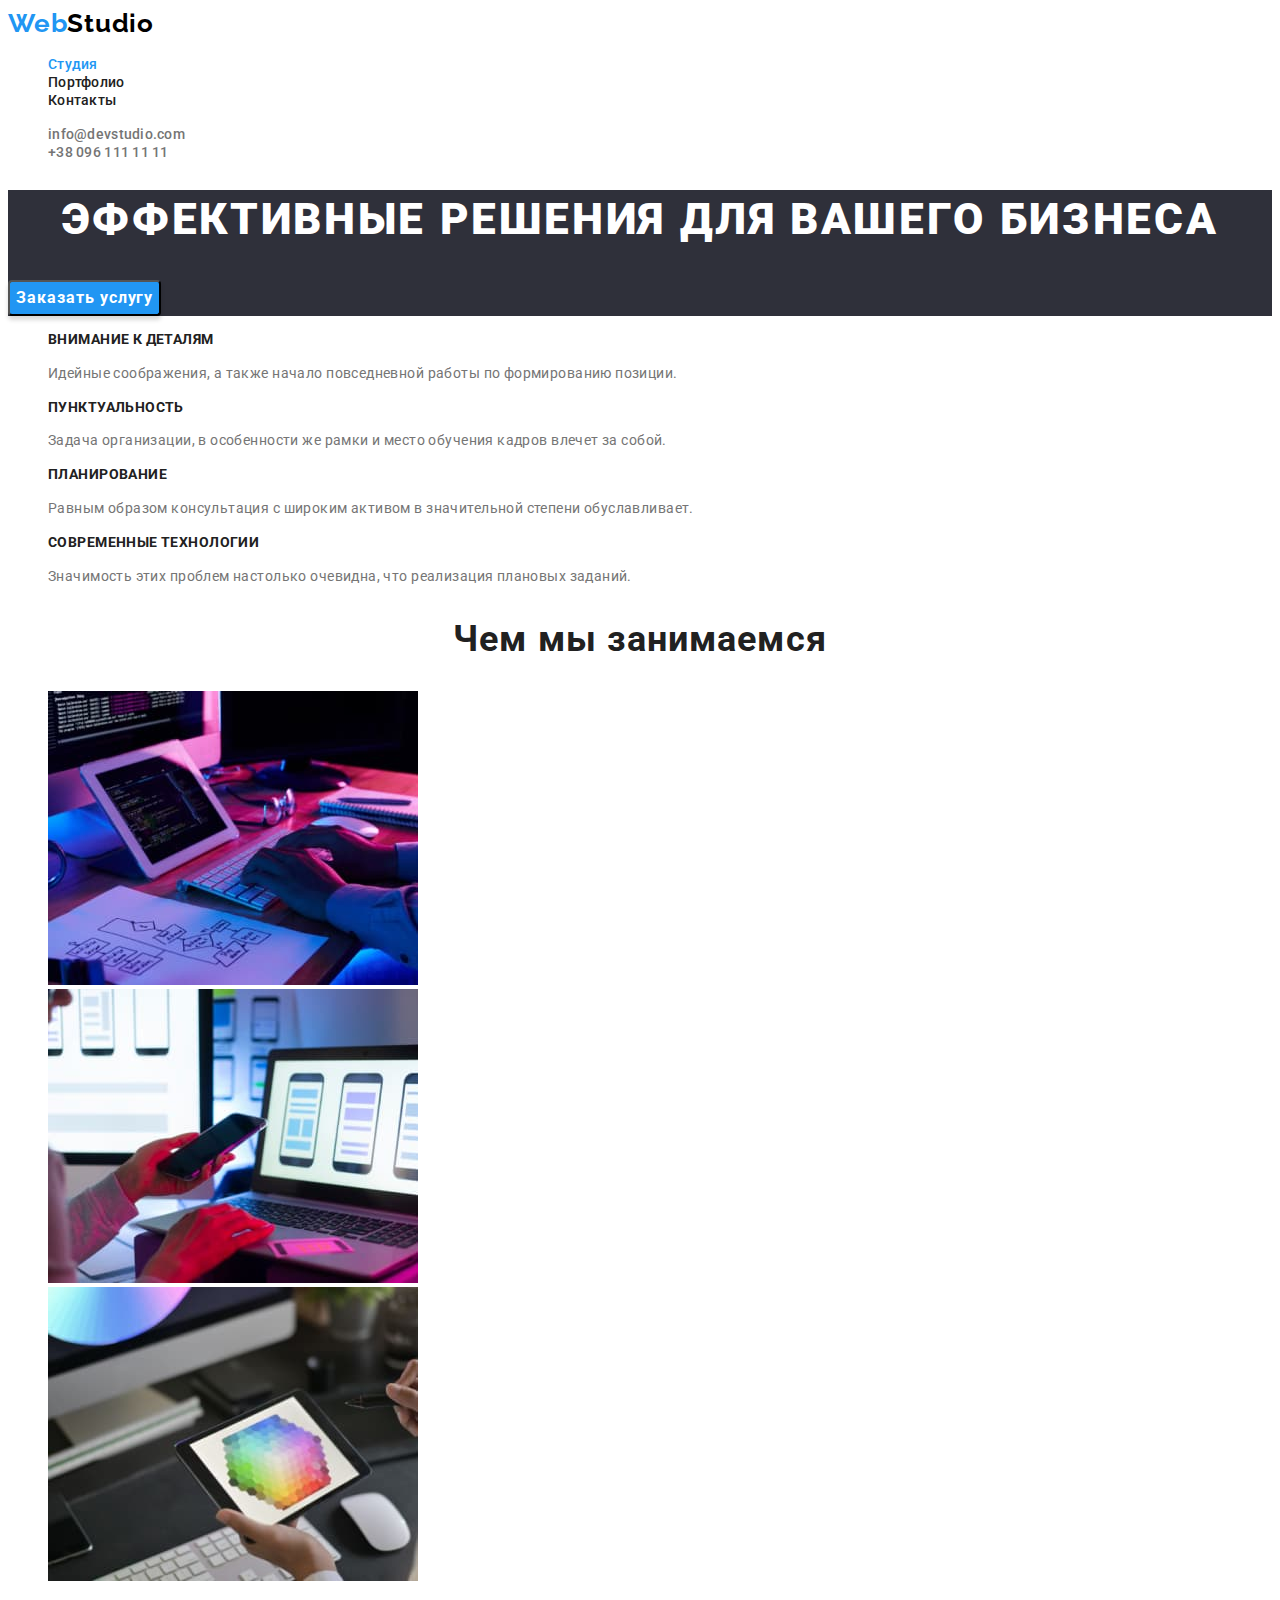
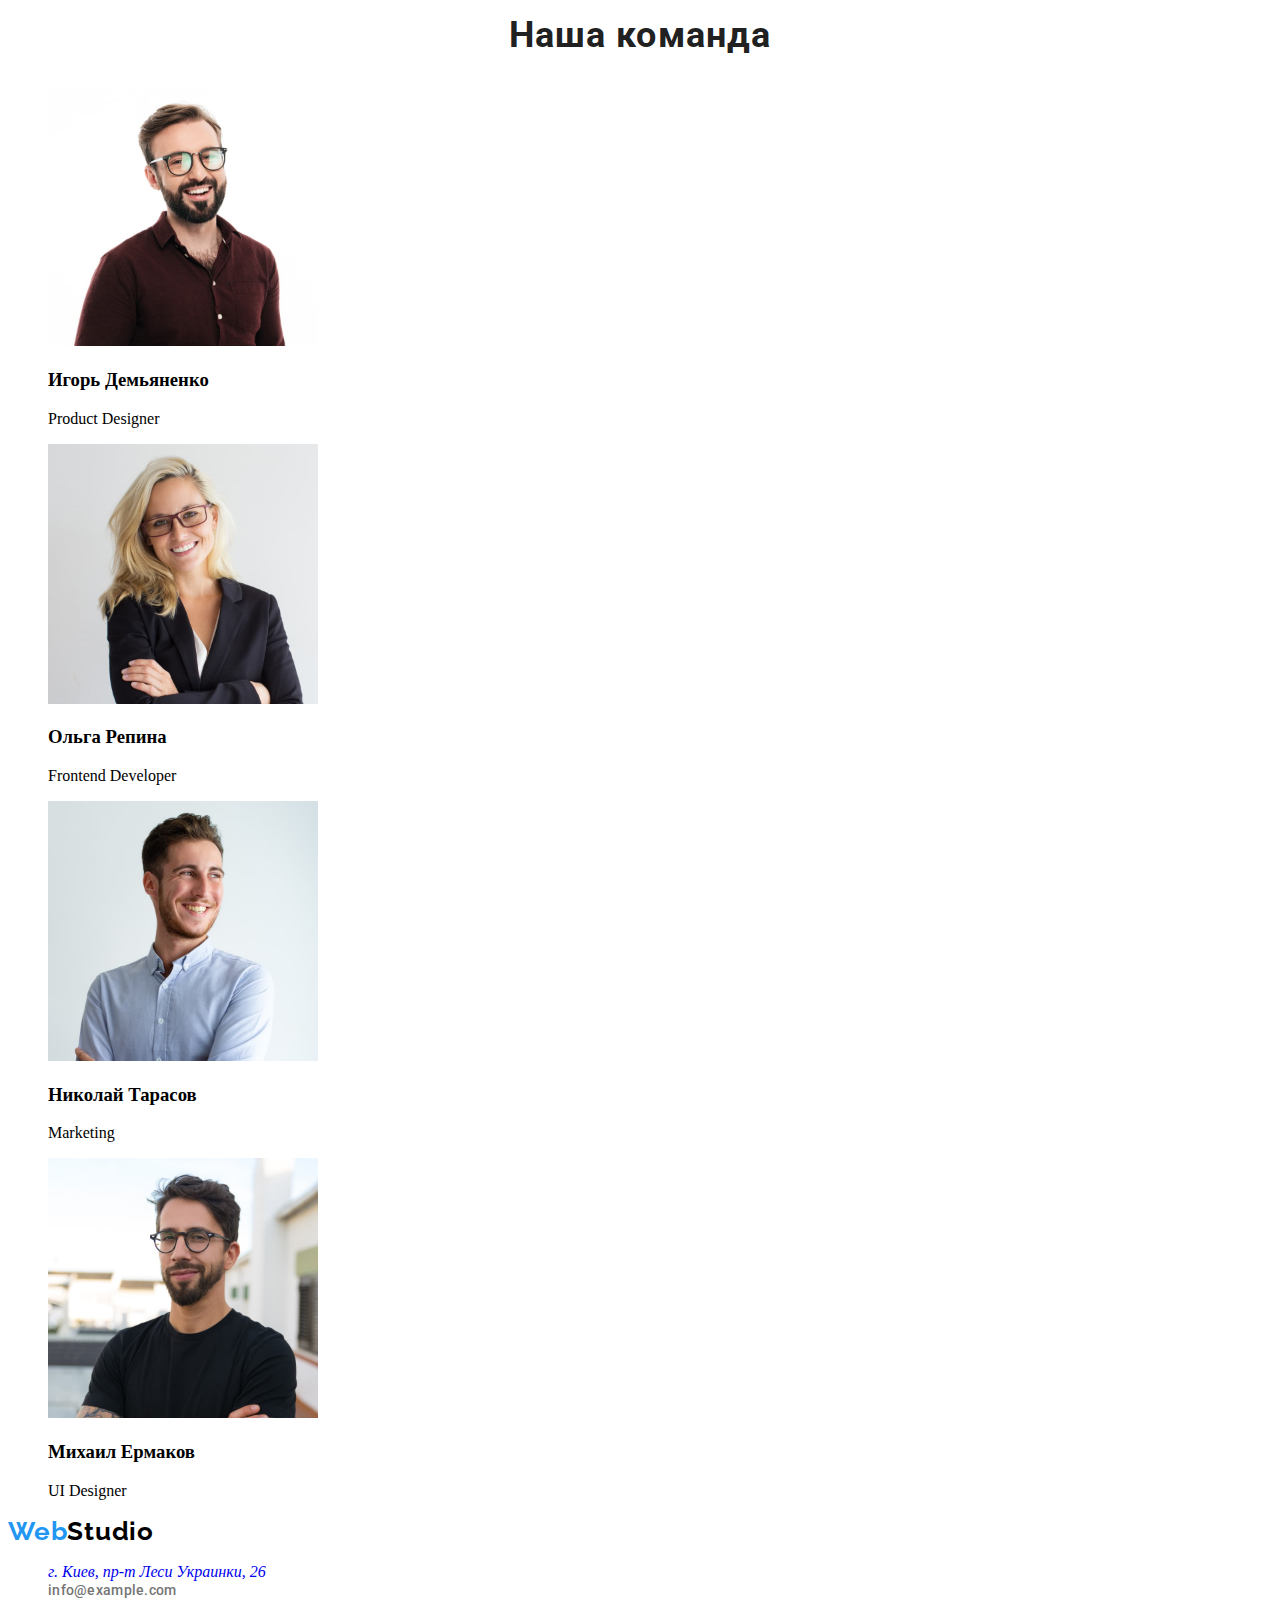
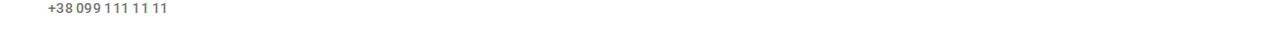
==== index.html @ ed90602a "studio and portfolio page" ====
<!DOCTYPE html>
<html lang="ru">

<head>
  <meta charset="UTF-8" />
  <meta http-equiv="X-UA-Compatible" content="IE=edge" />
  <meta name="viewport" content="width=device-width, initial-scale=1.0" />
  <title>WebStudio</title>
  <link rel="preconnect" href="https://fonts.gstatic.com">
  <link href="https://fonts.googleapis.com/css2?family=Raleway:wght@700&family=Roboto:wght@400;500;700;900&display=swap"
    rel="stylesheet">
  <link rel="stylesheet" href="./css/styles.css"> 
</head>


<body>
  <header class="heder">
    <nav>
      <a class="logo link" lang="en" href="./index.html"><span class="half-logo">Web</span>Studio</a>
      <ul class="menu list">
        <li class="menu-item">
          <a class="menu-link current link" href="">Студия</a></li>
        <li class="menu-item">
          <a class="menu-link link" href="./portfolio.html">Портфолио</a></li>
        <li class="menu-item">
          <a class="menu-link link" href="">Контакты</a></li>
      </ul>
    </nav>
    <ul class="hookup list">
      <li><a class="hookup-link link" href="mailto:info@devstudio.com">info@devstudio.com</a></li>
      <li><a class="hookup-link link" href="tel:+380961111111">+38 096 111 11 11</a></li>
    </ul>
  </header>
  <main>
    <!-- Hero -->
    <section class="hero">
      <h1 class="hero-text">Эффективные решения для вашего бизнеса</h1>
      <button class="hero-button" type="button">Заказать услугу</button>
    </section>
    <!-- Specifics  -->
    <section class="specifics">
      <h2 class="preferens" hidden>Наши преимущества</h2>
      <ul class="preferens-list list">
        <li class="preferens-item">
          <h3 class="preferens-titel">Внимание к деталям</h3>
          <p class="preferens-text">
            Идейные соображения, а также начало повседневной работы по
            формированию позиции.
          </p>
        </li>
        <li class="preferens-item ">
          <h3 class="preferens-titel">Пунктуальность</h3>
          <p class="preferens-text">
            Задача организации, в особенности же рамки и место обучения кадров
            влечет за собой.
          </p>
        </li>
        <li class="preferens-item">
          <h3 class="preferens-titel">Планирование</h3>
          <p class="preferens-text">
            Равным образом консультация с широким активом в значительной
            степени обуславливает.
          </p>
        </li>
        <li class="preferens-item">
          <h3 class="preferens-titel">Современные технологии</h3>
          <p class="preferens-text">
            Значимость этих проблем настолько очевидна, что реализация
            плановых заданий.
          </p>
        </li>
      </ul>
    </section>
    <section class="work">
      <h2 class="work-titel">Чем мы занимаемся</h2>
      <ul class="work-item list">
        <li class="work-img">
          <img src="./images/box1.jpg" alt="Компьютер" width="370" height="294" />
        </li>
        <li class="work-img">
          <img src="./images/box2.jpg" alt="Ноутбук и телефон" width="370" height="294" />
        </li>
        <li class="work-img">
          <img src="./images/box3.jpg" alt="Планшет" width="370" height="294" />
        </li>
      </ul>
    </section>
    <section>
      <h2 class="team">Наша команда</h2>
      <ul class="team-item list">
        <li class="team-list">
          <img src="./images/igor.jpg" alt="Фото мужчины" width="270" height="260" />
          <h3 class="team-name">Игорь Демьяненко</h3>
          <p class="team-position" lang="en">Product Designer</p>
        </li>
        <li class="team-list">
          <img src="./images/olga.jpg" alt="Фото женщины" width="270" height="260" />
          <h3 class="team-name">Ольга Репина</h3>
          <p class="team-position" lang="en">Frontend Developer</p>
        </li>
        <li class="team-list">
          <img src="./images/nikolay.jpg" alt="Фото мужчины" width="270" height="260" />
          <h3 class="team-name">Николай Тарасов</h3>
          <p class="team-position" lang="en">Marketing</p>
        </li>
        <li class="team-list">
          <img src="./images/mihail.jpg" alt="Фото мужчины" width="270" height="260" />
          <h3 class="team-name">Михаил Ермаков</h3>
          <p class="team-position" lang="en">UI Designer</p>
        </li>
      </ul>
    </section>
  </main>
  <footer class="footer">
    <a class="logo link" lang="en" href="./index.html"><span class="half-logo">Web</span>Studio</a>
    <address>
      <ul class="contacts list">
        <li>
          <a class="address link" href="https://goo.gl/maps/mreH3rbR9d4Kw75F6" target="_blank" rel="noopener noreferrer">г. Киев, пр-т Леси
            Украинки, 26</a>
        </li>
        <li><a class="hookup-link link" href="mailto:info@example.com">info@example.com</a></li>
        <li><a class="hookup-link link" href="tel:+380991111111">+38 099 111 11 11</a></li>
      </ul>
    </address>
  </footer>
</body>

</html>
---- css/styles.css ----
/* basic color #FFFFFF;
button, link, web #2196F3;
link calm : #212121;
Studio: #000000;

link active tel em #2196F3
link calm tel em #757575
h2 text  #212121;
team background: #F5F4FA;
background footer and hero #2F303A;
address : #FFFFFF;
footer tel em background: #FFFFFF99;

*/

/* :root {
font-family: 'Raleway', sans-serif;
font-family: 'Roboto', sans-serif;
} */
.link {
    text-decoration: none;
}
.list {
    list-style: none;
}
/* Heder */
.menu-link {
font-family: 'Roboto', sans-serif;
font-weight: 500;
font-size: 14px;
line-height: 1.14;
letter-spacing: 0.02em;
color: #212121;
}
.menu-link:hover,
.menu-link:focus {
    color: #2196F3;
}
.hookup-link{
font-family: 'Roboto', sans-serif;
font-style: normal;
font-weight: 500;
font-size: 14px;
line-height: 1.14;
letter-spacing: 0.02em;   
color: #757575;
}
.hookup-link:hover,
.hookup-link:focus {
    color: #2196F3
}
.logo {
font-family: 'Raleway', sans-serif;
font-weight: 700;
font-size: 26px;
line-height: 1.19;
letter-spacing: 0.03em;
color: #000000;
}
.half-logo {
font-family: 'Raleway', sans-serif;
font-weight: 700;
font-size: 26px;
line-height: 1.19;
letter-spacing: 0.03em;  
color: #2196F3;
}
.current {
color: #2196F3;
}
/* Hero */
.hero {
    background-color: #2F303A;
}
.hero-text {
font-family: 'Roboto', sans-serif;
font-weight: 900;
font-size: 44px;
line-height: 1.36;
text-align: center;
letter-spacing: 0.06em;
text-transform: uppercase;
color: #FFFFFF;
}
.hero-button {
font-family: 'Roboto', sans-serif;
font-weight: 700;
font-size: 16px;
line-height: 1.87;
display: flex;
text-align: center;
align-items: center;
letter-spacing: 0.06em;
color: #FFFFFF;
background: #2196F3;
box-shadow: 0px 4px 4px rgba(0, 0, 0, 0.15);
border-radius: 4px;
}
/* Specifics */
.preferens-titel {
font-family: 'Roboto', sans-serif;
font-weight: 700;
font-size: 14px;
line-height: 1.14;
letter-spacing: 0.03em;
text-transform: uppercase;
color: #212121;
}
.preferens-text {
font-family: 'Roboto', sans-serif;
font-weight: normal;
font-size: 14px;
line-height: 1.71;
letter-spacing: 0.03em;
color: #757575;
}
.work-titel,
.team {
font-family: 'Roboto', sans-serif;
font-weight: 700;
font-size: 36px;
line-height: 1.16;
text-align: center;
letter-spacing: 0.03em;
color: #212121;
}
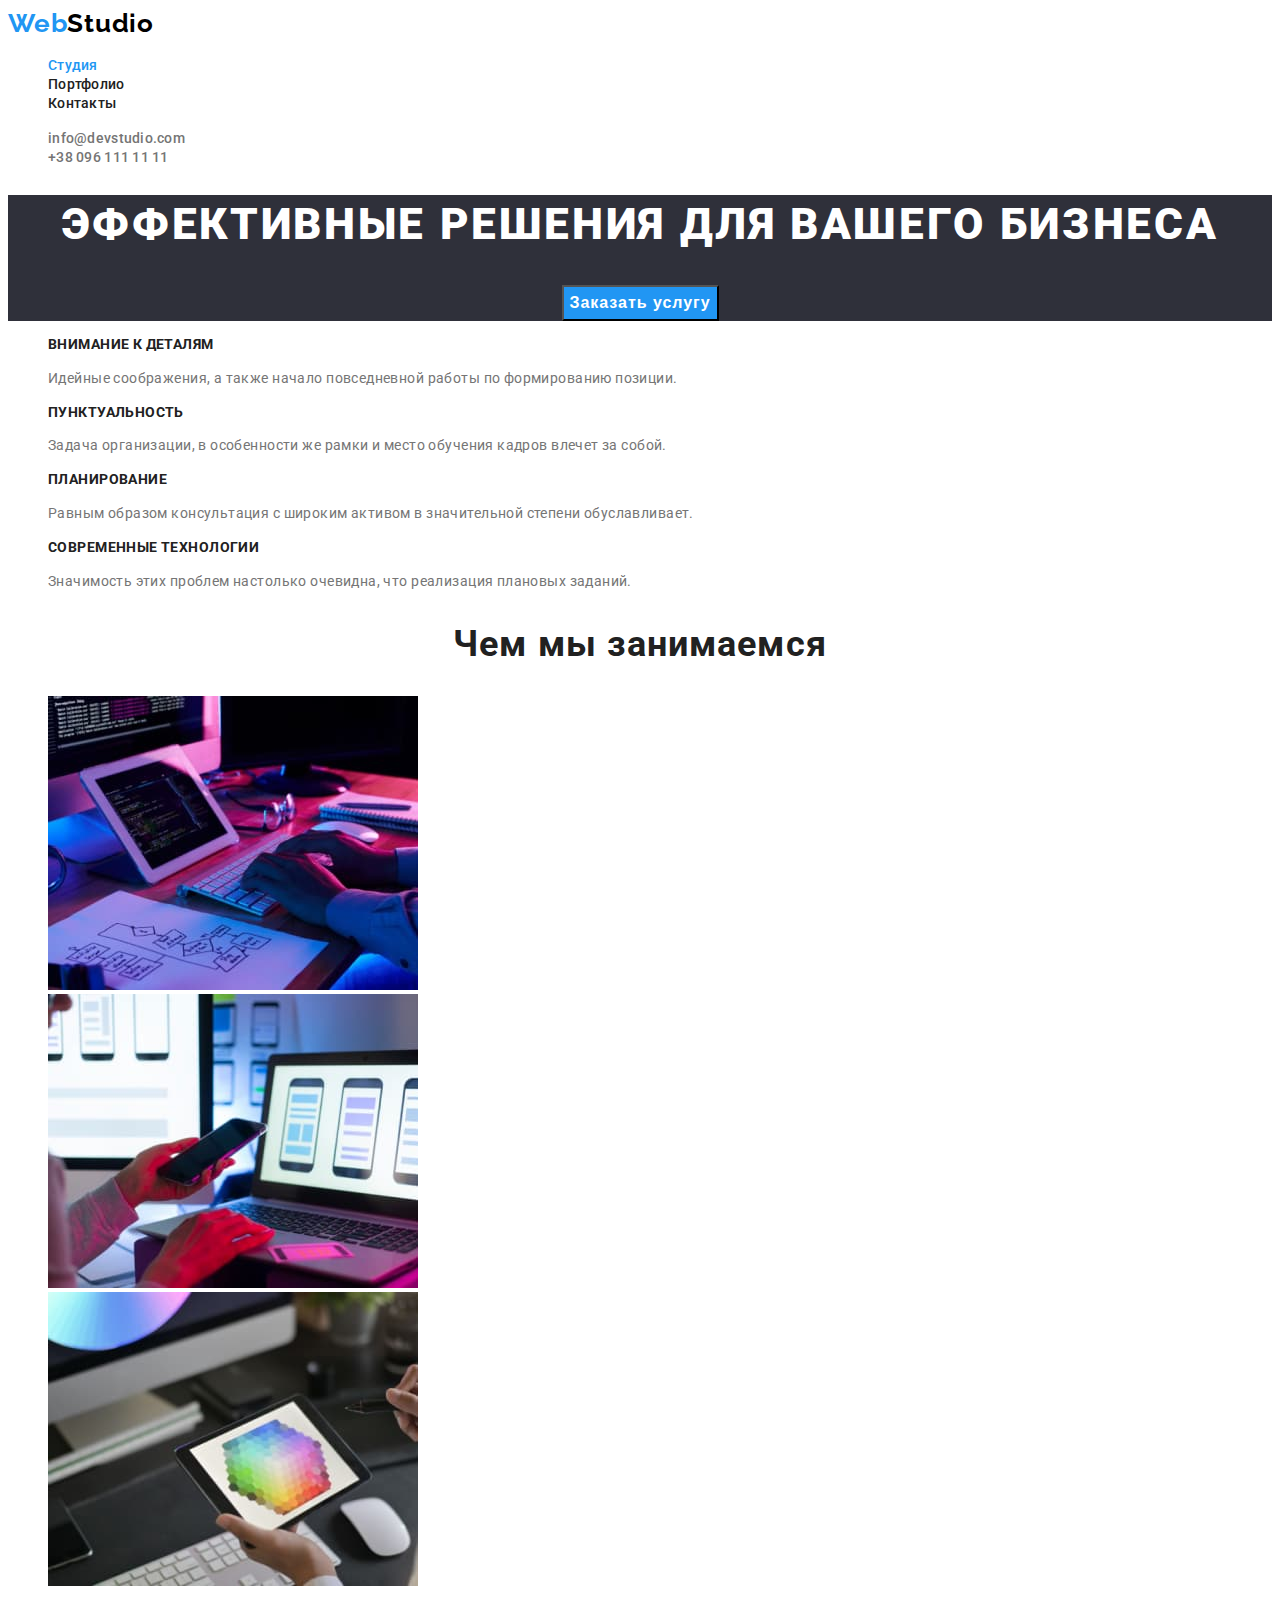
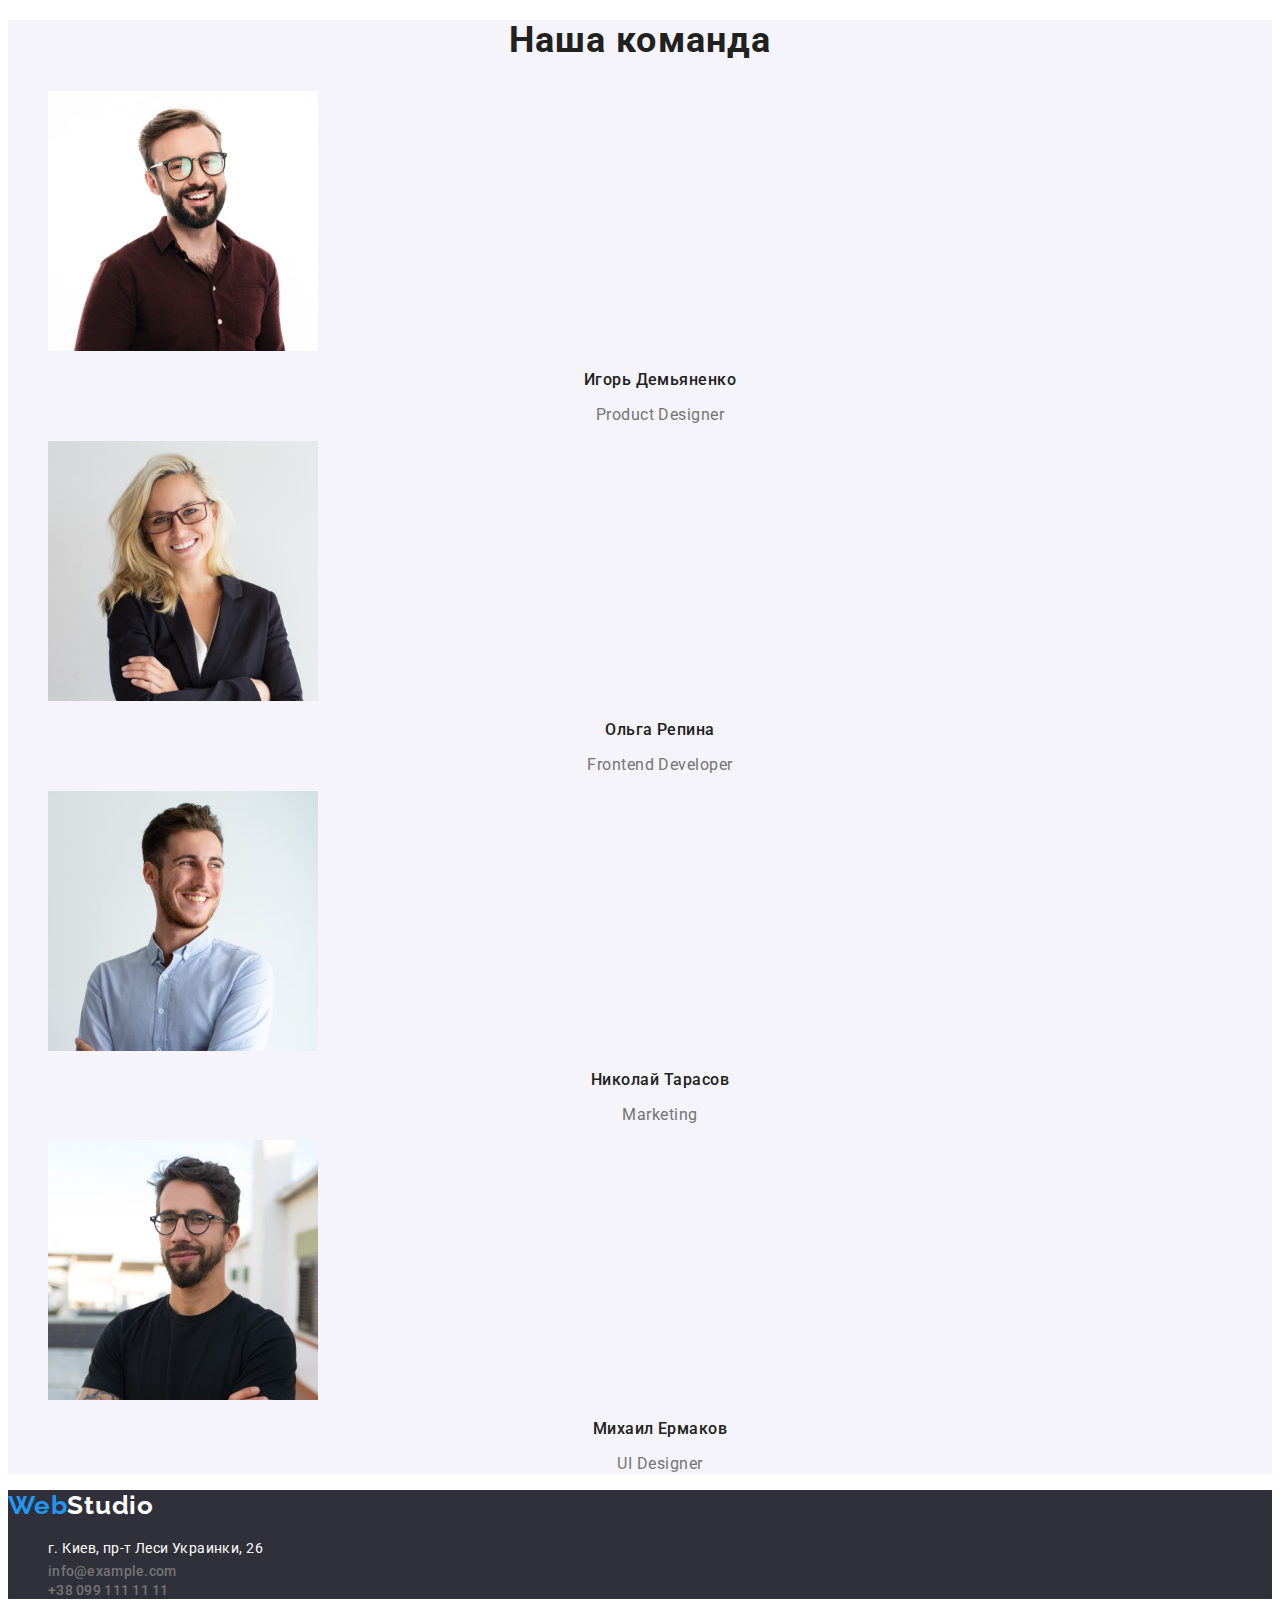
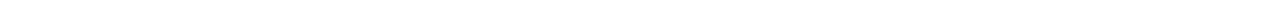
==== commit dc4d0b10: "adedd css, change photo" ====
--- a/index.html
+++ b/index.html
@@ -35,7 +35,9 @@
     <!-- Hero -->
     <section class="hero">
       <h1 class="hero-text">Эффективные решения для вашего бизнеса</h1>
-      <button class="hero-button" type="button">Заказать услугу</button>
+      <div class="hero-button">
+      <button class="hero-button-text" type="button">Заказать услугу</button>
+      </div>
     </section>
     <!-- Specifics  -->
     <section class="specifics">
@@ -85,7 +87,7 @@
         </li>
       </ul>
     </section>
-    <section>
+    <section class="team-section">
       <h2 class="team">Наша команда</h2>
       <ul class="team-item list">
         <li class="team-list">
@@ -112,7 +114,7 @@
     </section>
   </main>
   <footer class="footer">
-    <a class="logo link" lang="en" href="./index.html"><span class="half-logo">Web</span>Studio</a>
+    <a class="footer-logo link" lang="en" href="./index.html"><span class="half-logo">Web</span>Studio</a>
     <address>
       <ul class="contacts list">
         <li>
--- a/css/styles.css
+++ b/css/styles.css
@@ -1,53 +1,43 @@
-/* basic color #FFFFFF;
-button, link, web #2196F3;
-link calm : #212121;
-Studio: #000000;
 
-link active tel em #2196F3
-link calm tel em #757575
-h2 text  #212121;
-team background: #F5F4FA;
-background footer and hero #2F303A;
-address : #FFFFFF;
-footer tel em background: #FFFFFF99;
-
-*/
-
-/* :root {
-font-family: 'Raleway', sans-serif;
+:root {
+--accent-color:#2196F3 ;
+--secondary-color:  #212121;
+} 
+body {
 font-family: 'Roboto', sans-serif;
-} */
+color: #757575;
+}
 .link {
-    text-decoration: none;
+text-decoration: none;
 }
 .list {
-    list-style: none;
+list-style: none;
 }
+
+
 /* Heder */
 .menu-link {
-font-family: 'Roboto', sans-serif;
 font-weight: 500;
 font-size: 14px;
 line-height: 1.14;
 letter-spacing: 0.02em;
-color: #212121;
+color: var(--secondary-color);
 }
 .menu-link:hover,
 .menu-link:focus {
-    color: #2196F3;
+color: var(--accent-color);
 }
 .hookup-link{
-font-family: 'Roboto', sans-serif;
 font-style: normal;
 font-weight: 500;
 font-size: 14px;
 line-height: 1.14;
-letter-spacing: 0.02em;   
+letter-spacing: 0.02em;
 color: #757575;
 }
 .hookup-link:hover,
 .hookup-link:focus {
-    color: #2196F3
+    color: var(--accent-color);
 }
 .logo {
 font-family: 'Raleway', sans-serif;
@@ -63,17 +53,18 @@
 font-size: 26px;
 line-height: 1.19;
 letter-spacing: 0.03em;  
-color: #2196F3;
+color: var(--accent-color);
 }
-.current {
-color: #2196F3;
+.menu-link.current {
+color: var(--accent-color);
 }
+
+
 /* Hero */
 .hero {
     background-color: #2F303A;
 }
 .hero-text {
-font-family: 'Roboto', sans-serif;
 font-weight: 900;
 font-size: 44px;
 line-height: 1.36;
@@ -83,44 +74,119 @@
 color: #FFFFFF;
 }
 .hero-button {
-font-family: 'Roboto', sans-serif;
+text-align: center;
+}
+.hero-button-text {
 font-weight: 700;
 font-size: 16px;
 line-height: 1.87;
-display: flex;
-text-align: center;
 align-items: center;
 letter-spacing: 0.06em;
 color: #FFFFFF;
-background: #2196F3;
-box-shadow: 0px 4px 4px rgba(0, 0, 0, 0.15);
-border-radius: 4px;
+background: var(--accent-color);
+cursor: pointer;
 }
+
+
 /* Specifics */
 .preferens-titel {
-font-family: 'Roboto', sans-serif;
 font-weight: 700;
 font-size: 14px;
 line-height: 1.14;
 letter-spacing: 0.03em;
 text-transform: uppercase;
-color: #212121;
+color: var(--secondary-color);
 }
 .preferens-text {
-font-family: 'Roboto', sans-serif;
-font-weight: normal;
 font-size: 14px;
 line-height: 1.71;
 letter-spacing: 0.03em;
-color: #757575;
 }
 .work-titel,
 .team {
-font-family: 'Roboto', sans-serif;
 font-weight: 700;
 font-size: 36px;
 line-height: 1.16;
 text-align: center;
 letter-spacing: 0.03em;
-color: #212121;
+color: var(--secondary-color);
 }
+
+
+/* Team */
+.team-section {
+background: #F5F4FA;
+}
+.team-name {
+font-weight: 500;
+text-align: center;
+font-size: 16px;
+line-height: 1.18;
+letter-spacing: 0.03em;
+color: var(--secondary-color);
+}
+.team-position {
+font-weight: 400;
+text-align: center;
+font-size: 16px;
+line-height: 1.18;
+letter-spacing: 0.03em;
+}
+
+
+/* Footer */
+.footer {
+background: #2F303A;
+}
+.address {
+font-style: normal;
+font-weight: 400;
+font-size: 14px;
+line-height: 1.71;
+letter-spacing: 0.03em;
+color: #FFFFFF;
+}
+.address:hover,
+.address:focus {
+color:  var(--accent-color);
+}
+.footer-logo {
+font-family: 'Raleway', sans-serif;
+font-weight: 700;
+font-size: 26px;
+line-height: 1.19;
+letter-spacing: 0.03em;   
+color: #FFFFFF; 
+}
+
+
+/* Portfolio page */
+.filter-btn {
+font-weight: 500;
+font-size: 16px;
+line-height: 1.62;   
+text-align: left;
+letter-spacing: 0.03em;
+cursor: pointer;  
+color:  var(--secondary-color);
+}
+.filter-btn:hover,
+.filter-btn:focus {
+color: #FFFFFF;
+background-color: var(--accent-color);
+}
+.client-titel {
+font-weight: 700;
+font-size: 18px;
+line-height: 2;
+letter-spacing: 0.06em;
+color: var(--secondary-color);
+}
+.client-text {
+font-weight: 400;
+font-size: 16px;
+line-height: 1.87;
+letter-spacing: 0.03em;  
+color: #757575;
+}
+
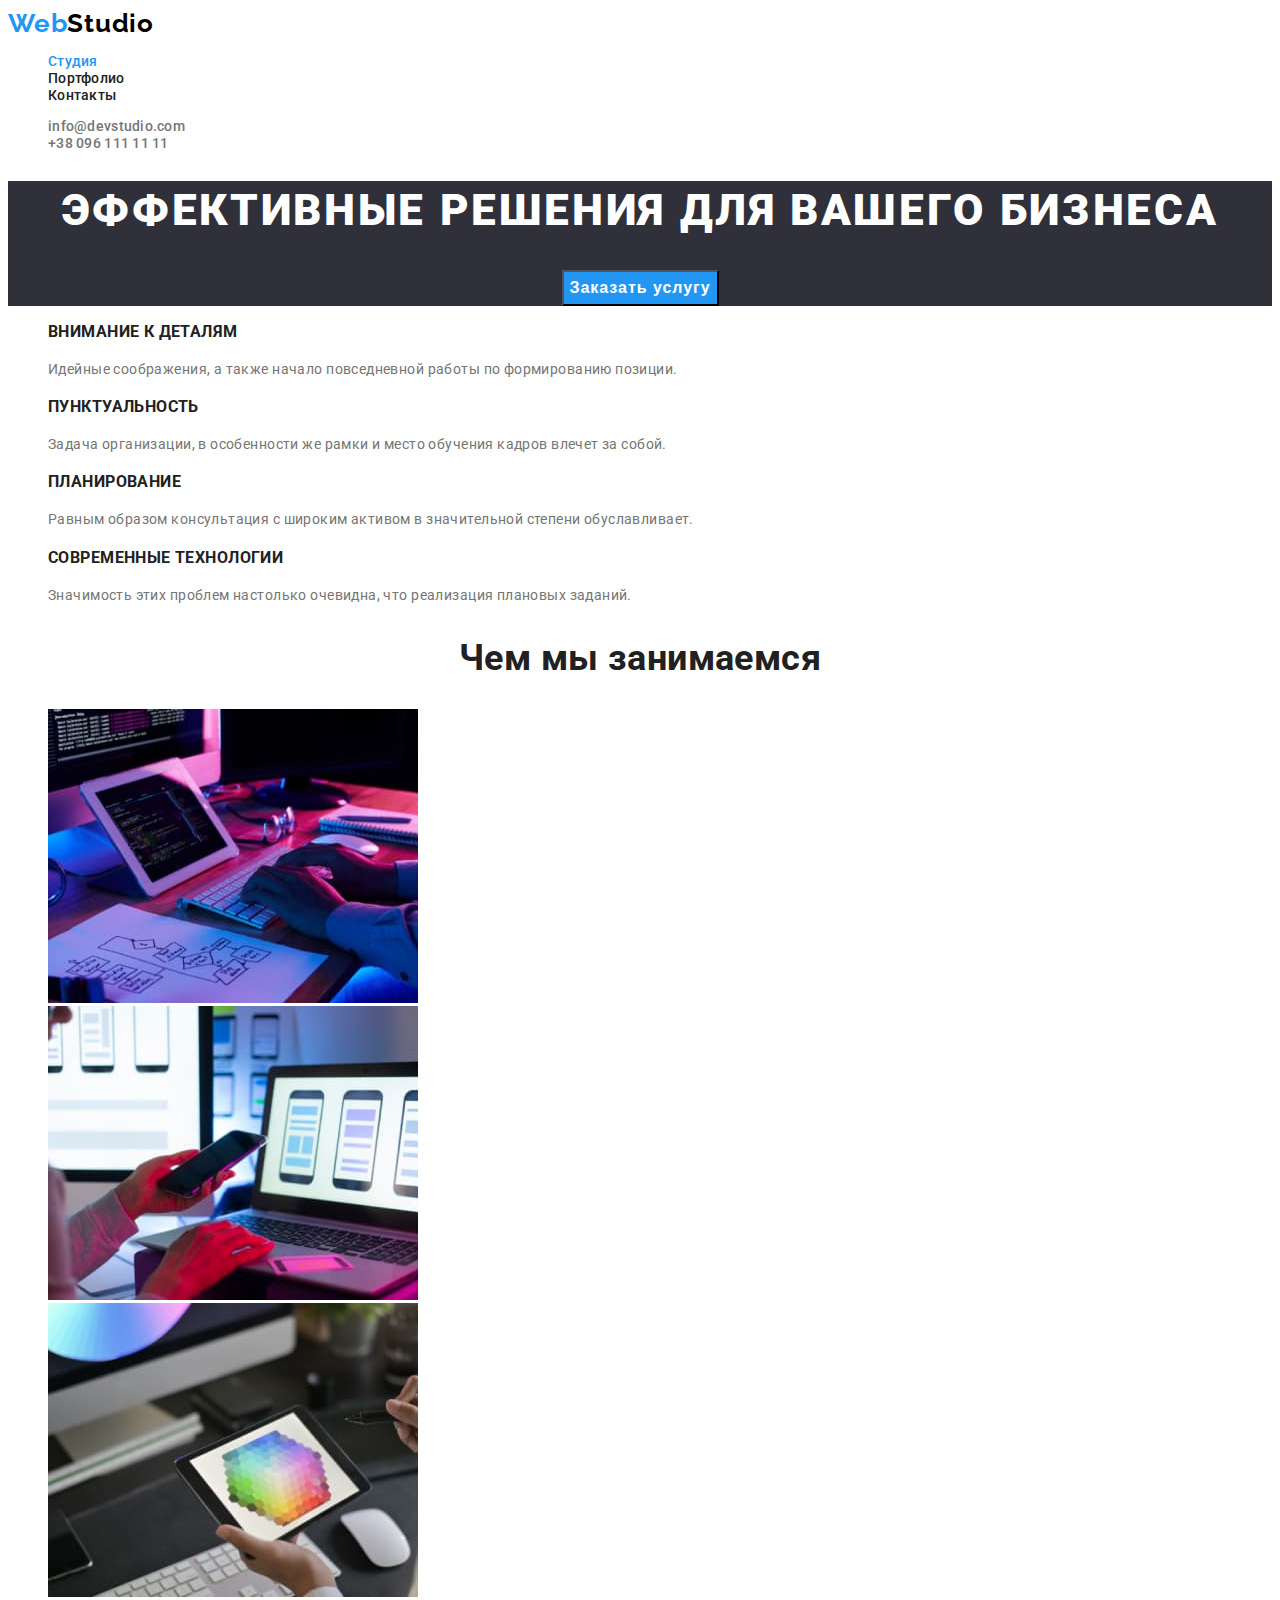
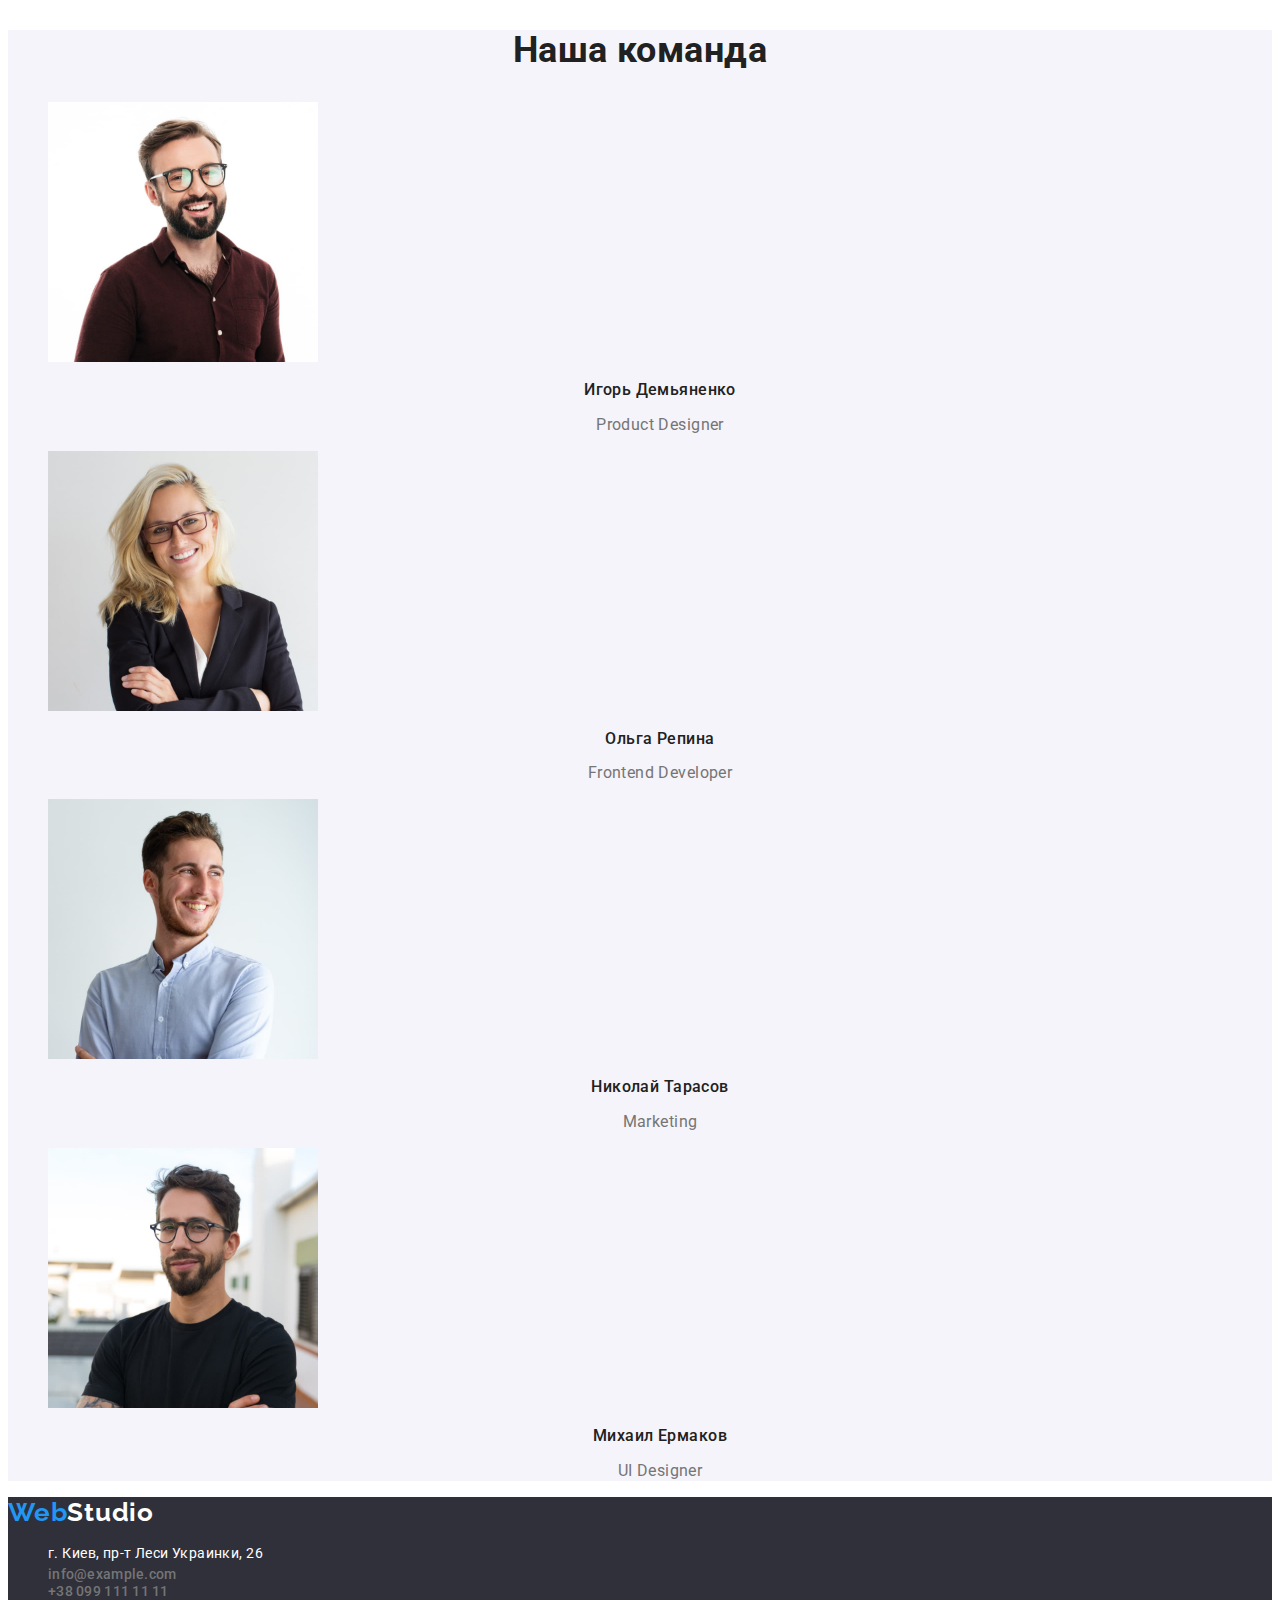
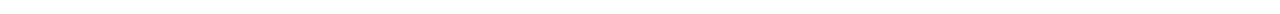
==== commit 9b963fe4: "fix css" ====
--- a/index.html
+++ b/index.html
@@ -41,32 +41,32 @@
     </section>
     <!-- Specifics  -->
     <section class="specifics">
-      <h2 class="preferens" hidden>Наши преимущества</h2>
-      <ul class="preferens-list list">
-        <li class="preferens-item">
-          <h3 class="preferens-titel">Внимание к деталям</h3>
-          <p class="preferens-text">
+      <h2 class="preference" hidden>Наши преимущества</h2>
+      <ul class="preference-list list">
+        <li class="preference-item">
+          <h3 class="preference-title">Внимание к деталям</h3>
+          <p class="preference-text">
             Идейные соображения, а также начало повседневной работы по
             формированию позиции.
           </p>
         </li>
-        <li class="preferens-item ">
-          <h3 class="preferens-titel">Пунктуальность</h3>
-          <p class="preferens-text">
+        <li class="preference-item ">
+          <h3 class="preference-title">Пунктуальность</h3>
+          <p class="preference-text">
             Задача организации, в особенности же рамки и место обучения кадров
             влечет за собой.
           </p>
         </li>
-        <li class="preferens-item">
-          <h3 class="preferens-titel">Планирование</h3>
-          <p class="preferens-text">
+        <li class="preference-item">
+          <h3 class="preference-title">Планирование</h3>
+          <p class="preference-text">
             Равным образом консультация с широким активом в значительной
             степени обуславливает.
           </p>
         </li>
-        <li class="preferens-item">
-          <h3 class="preferens-titel">Современные технологии</h3>
-          <p class="preferens-text">
+        <li class="preference-item">
+          <h3 class="preference-title ">Современные технологии</h3>
+          <p class="preference-text">
             Значимость этих проблем настолько очевидна, что реализация
             плановых заданий.
           </p>
@@ -74,7 +74,7 @@
       </ul>
     </section>
     <section class="work">
-      <h2 class="work-titel">Чем мы занимаемся</h2>
+      <h2 class="work-title">Чем мы занимаемся</h2>
       <ul class="work-item list">
         <li class="work-img">
           <img src="./images/box1.jpg" alt="Компьютер" width="370" height="294" />
@@ -118,11 +118,11 @@
     <address>
       <ul class="contacts list">
         <li>
-          <a class="address link" href="https://goo.gl/maps/mreH3rbR9d4Kw75F6" target="_blank" rel="noopener noreferrer">г. Киев, пр-т Леси
+          <a class="address link " href="https://goo.gl/maps/mreH3rbR9d4Kw75F6" target="_blank" rel="noopener noreferrer">г. Киев, пр-т Леси
             Украинки, 26</a>
         </li>
-        <li><a class="hookup-link link" href="mailto:info@example.com">info@example.com</a></li>
-        <li><a class="hookup-link link" href="tel:+380991111111">+38 099 111 11 11</a></li>
+        <li><a class="hookup-link link  " href="mailto:info@example.com">info@example.com</a></li>
+        <li><a class="hookup-link link " href="tel:+380991111111">+38 099 111 11 11</a></li>
       </ul>
     </address>
   </footer>
--- a/css/styles.css
+++ b/css/styles.css
@@ -1,11 +1,19 @@
 
 :root {
---accent-color:#2196F3 ;
+--accent-color:  #2196F3 ;
 --secondary-color:  #212121;
+--title-color:  #FFFFFF;
+--hero-color:  #2F303A;
+--text-color: #757575 ;
+--team-section-color: #F5F4FA;
+--half-logo-color: #000000;
 } 
 body {
 font-family: 'Roboto', sans-serif;
-color: #757575;
+font-style: normal;
+font-weight: 700;
+font-size: 14px;
+letter-spacing: 0.03em;
 }
 .link {
 text-decoration: none;
@@ -16,7 +24,8 @@
 
 
 /* Heder */
-.menu-link {
+.menu-link,
+.hookup-link {
 font-weight: 500;
 font-size: 14px;
 line-height: 1.14;
@@ -24,45 +33,41 @@
 color: var(--secondary-color);
 }
 .menu-link:hover,
-.menu-link:focus {
+.menu-link:focus,
+.hookup-link:hover,
+.hookup-link:focus 
+{
 color: var(--accent-color);
 }
 .hookup-link{
+ /* коли прописую font-style - inherit, чомусь наслідування не відбувається */   
 font-style: normal;
-font-weight: 500;
-font-size: 14px;
-line-height: 1.14;
-letter-spacing: 0.02em;
-color: #757575;
+color: var(--text-color);
 }
-.hookup-link:hover,
-.hookup-link:focus {
-    color: var(--accent-color);
-}
-.logo {
+
+.logo,
+.half-logo {
 font-family: 'Raleway', sans-serif;
-font-weight: 700;
 font-size: 26px;
 line-height: 1.19;
 letter-spacing: 0.03em;
-color: #000000;
+color: var(--half-logo-color);
 }
-.half-logo {
-font-family: 'Raleway', sans-serif;
-font-weight: 700;
-font-size: 26px;
-line-height: 1.19;
-letter-spacing: 0.03em;  
+.half-logo {  
 color: var(--accent-color);
 }
 .menu-link.current {
 color: var(--accent-color);
 }
+.filter-btn.current {
+    background-color: var(--accent-color);
+    color: var(--title-color);
+}
 
 
 /* Hero */
 .hero {
-    background-color: #2F303A;
+    background-color: var(--hero-color);
 }
 .hero-text {
 font-weight: 900;
@@ -71,7 +76,7 @@
 text-align: center;
 letter-spacing: 0.06em;
 text-transform: uppercase;
-color: #FFFFFF;
+color: var(--title-color);
 }
 .hero-button {
 text-align: center;
@@ -82,69 +87,61 @@
 line-height: 1.87;
 align-items: center;
 letter-spacing: 0.06em;
-color: #FFFFFF;
+color: var(--title-color);
 background: var(--accent-color);
 cursor: pointer;
 }
 
 
 /* Specifics */
-.preferens-titel {
-font-weight: 700;
-font-size: 14px;
+.preference-title { 
 line-height: 1.14;
-letter-spacing: 0.03em;
 text-transform: uppercase;
 color: var(--secondary-color);
 }
-.preferens-text {
-font-size: 14px;
+.preference-text {
+font-weight: 400;
 line-height: 1.71;
-letter-spacing: 0.03em;
+color: var(--text-color);
 }
-.work-titel,
+.work-title,
 .team {
-font-weight: 700;
 font-size: 36px;
 line-height: 1.16;
 text-align: center;
-letter-spacing: 0.03em;
 color: var(--secondary-color);
 }
 
 
 /* Team */
 .team-section {
-background: #F5F4FA;
+background: var(--team-section-color);
 }
-.team-name {
+.team-name,
+.team-position {
 font-weight: 500;
 text-align: center;
 font-size: 16px;
 line-height: 1.18;
-letter-spacing: 0.03em;
 color: var(--secondary-color);
 }
 .team-position {
 font-weight: 400;
-text-align: center;
-font-size: 16px;
-line-height: 1.18;
-letter-spacing: 0.03em;
+color: var(--text-color);
 }
 
 
 /* Footer */
 .footer {
-background: #2F303A;
+background:var(--hero-color);
 }
 .address {
+ /* коли прописую  font-style - inherit, чомусь наслідування не відбувається */
 font-style: normal;
 font-weight: 400;
-font-size: 14px;
 line-height: 1.71;
 letter-spacing: 0.03em;
-color: #FFFFFF;
+color: var(--title-color);
 }
 .address:hover,
 .address:focus {
@@ -152,11 +149,10 @@
 }
 .footer-logo {
 font-family: 'Raleway', sans-serif;
-font-weight: 700;
 font-size: 26px;
 line-height: 1.19;
 letter-spacing: 0.03em;   
-color: #FFFFFF; 
+color: var(--title-color); 
 }
 
 
@@ -172,11 +168,10 @@
 }
 .filter-btn:hover,
 .filter-btn:focus {
-color: #FFFFFF;
+color: var(--title-color);
 background-color: var(--accent-color);
 }
-.client-titel {
-font-weight: 700;
+.client-title {
 font-size: 18px;
 line-height: 2;
 letter-spacing: 0.06em;
@@ -186,7 +181,6 @@
 font-weight: 400;
 font-size: 16px;
 line-height: 1.87;
-letter-spacing: 0.03em;  
-color: #757575;
+color: var(--text-color);
 }
 
